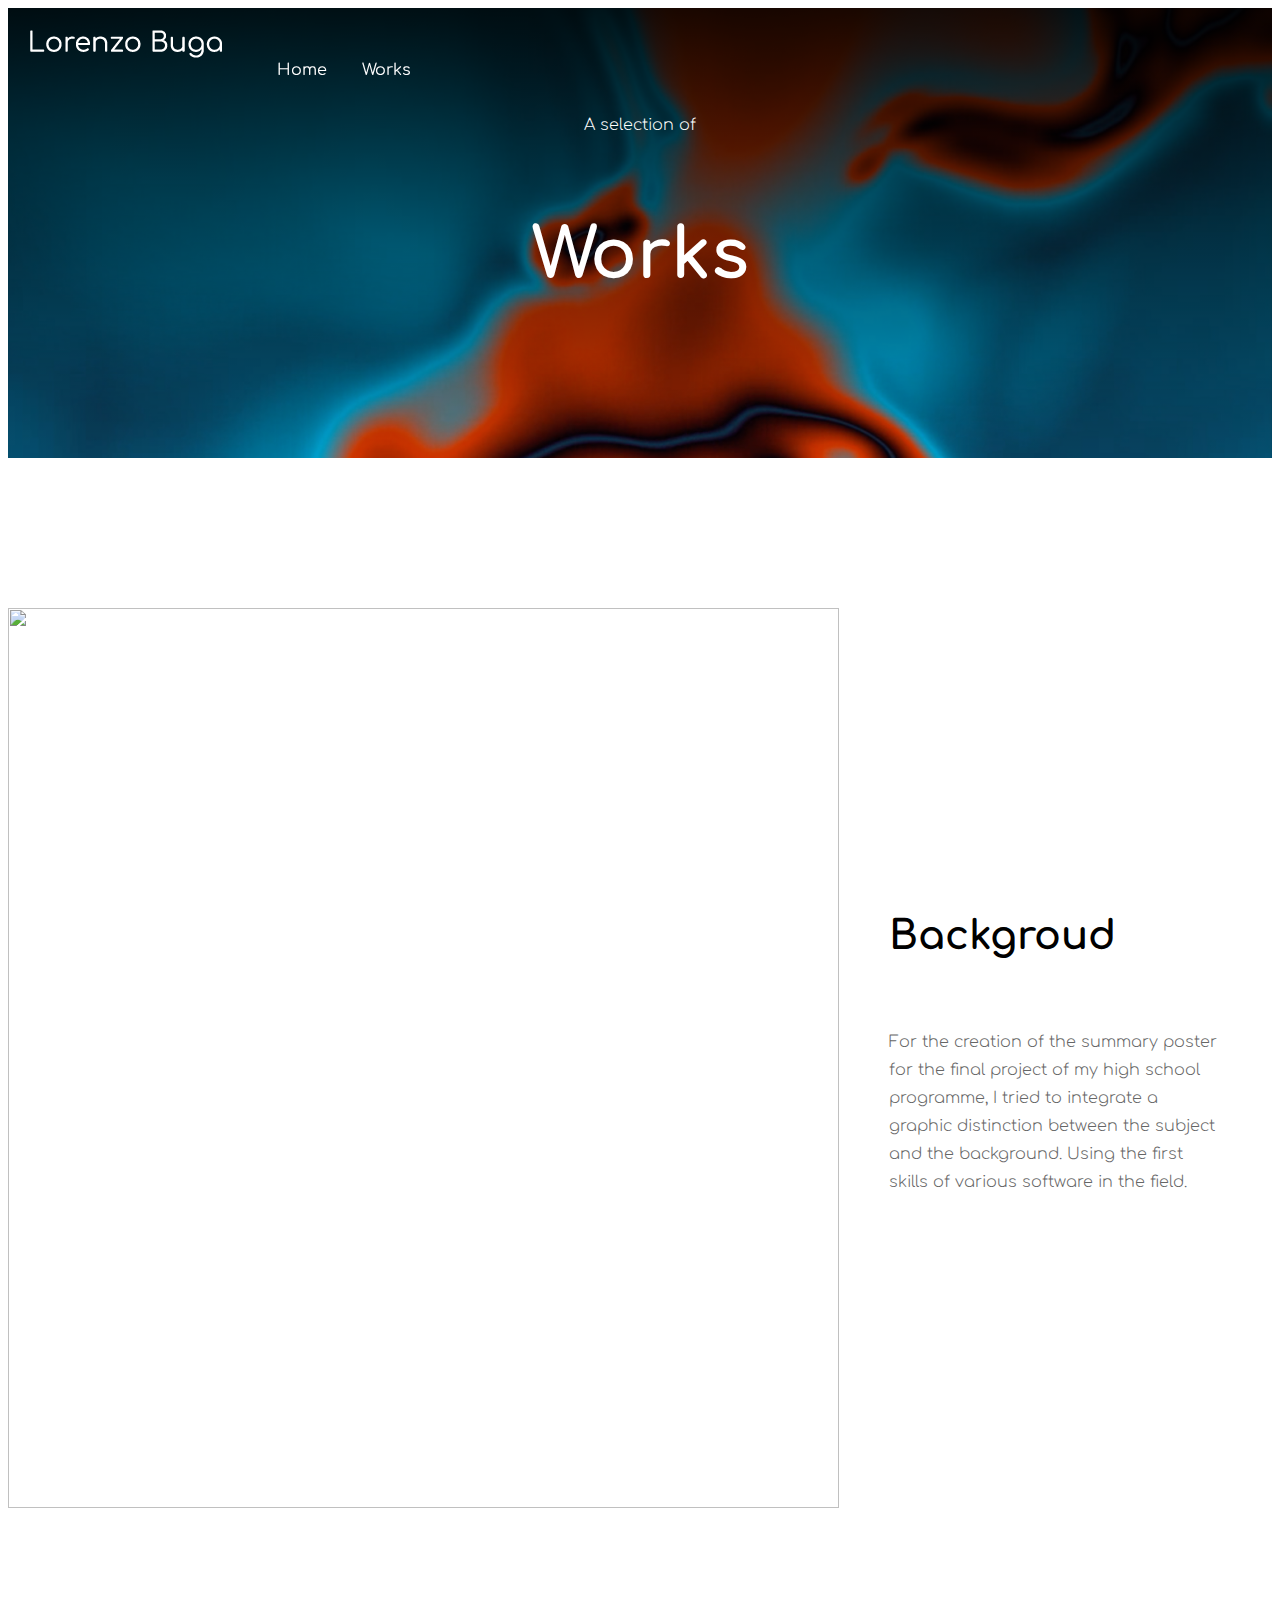
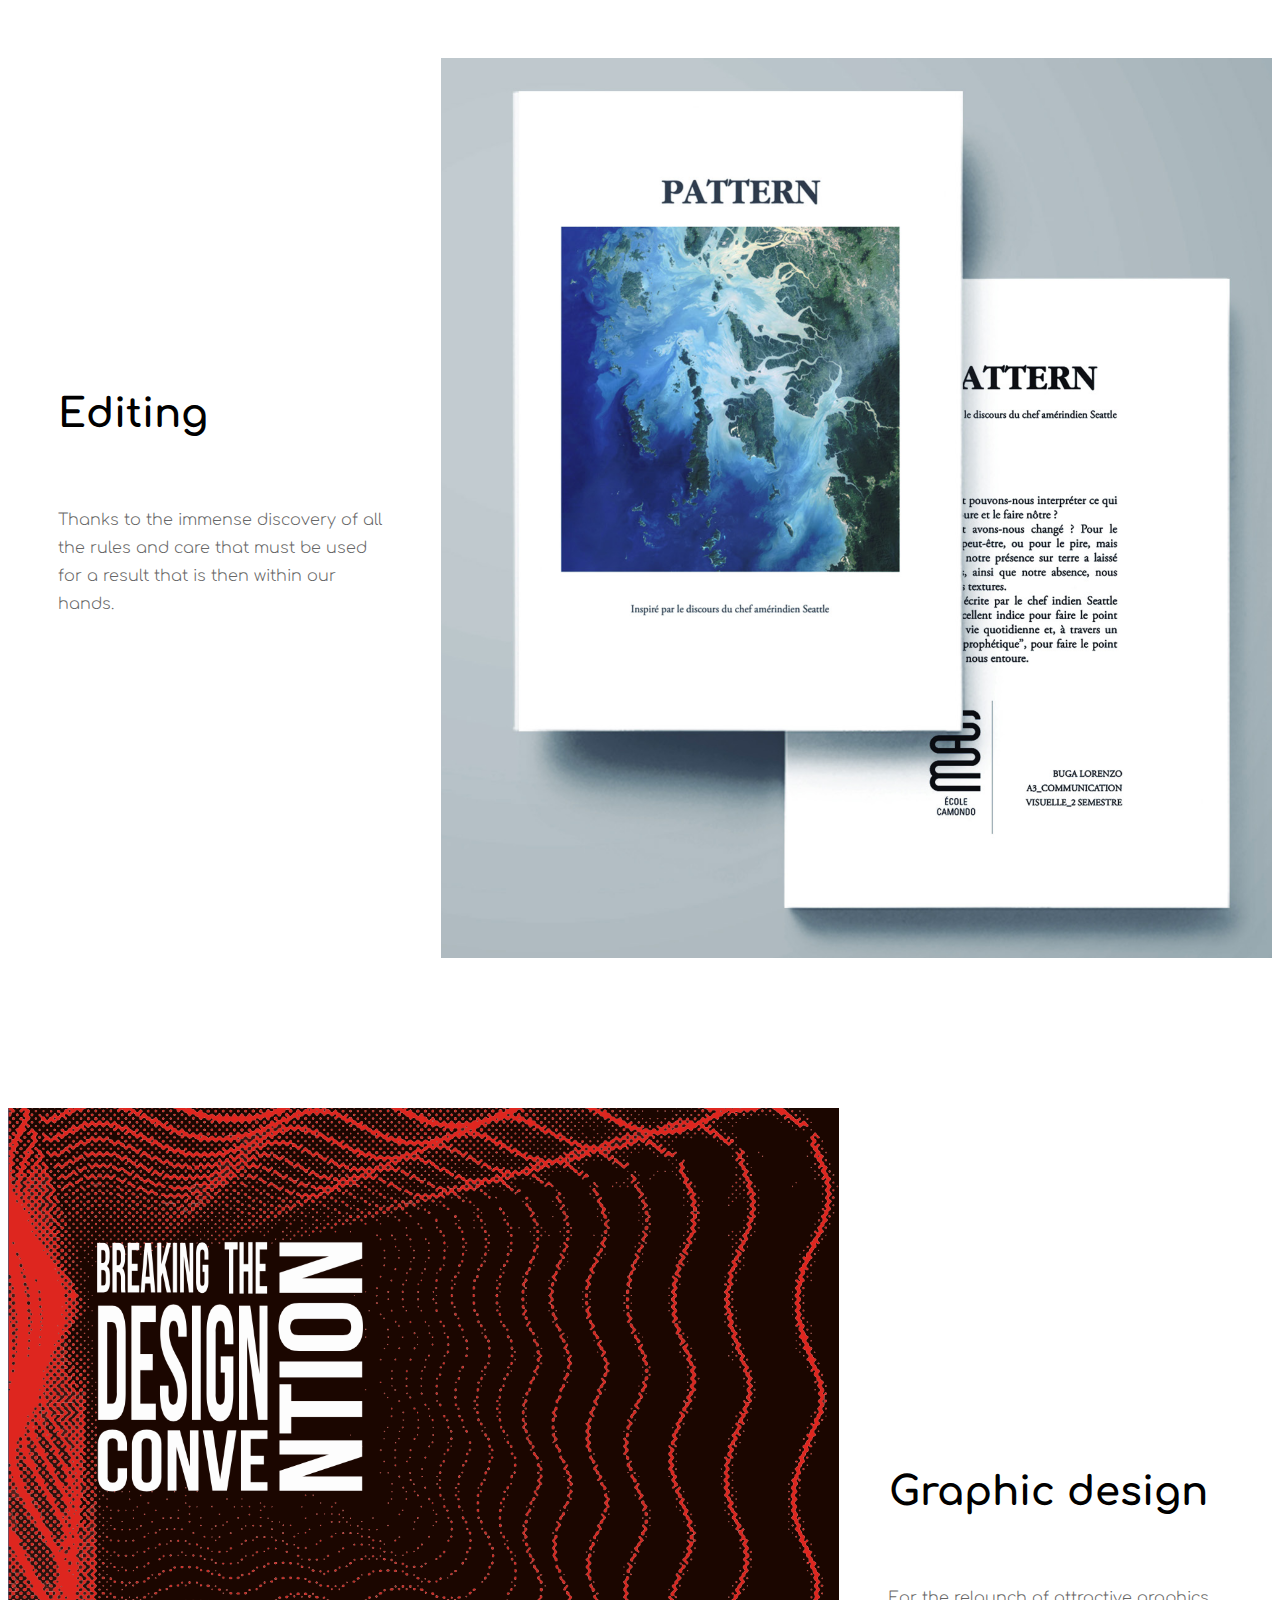
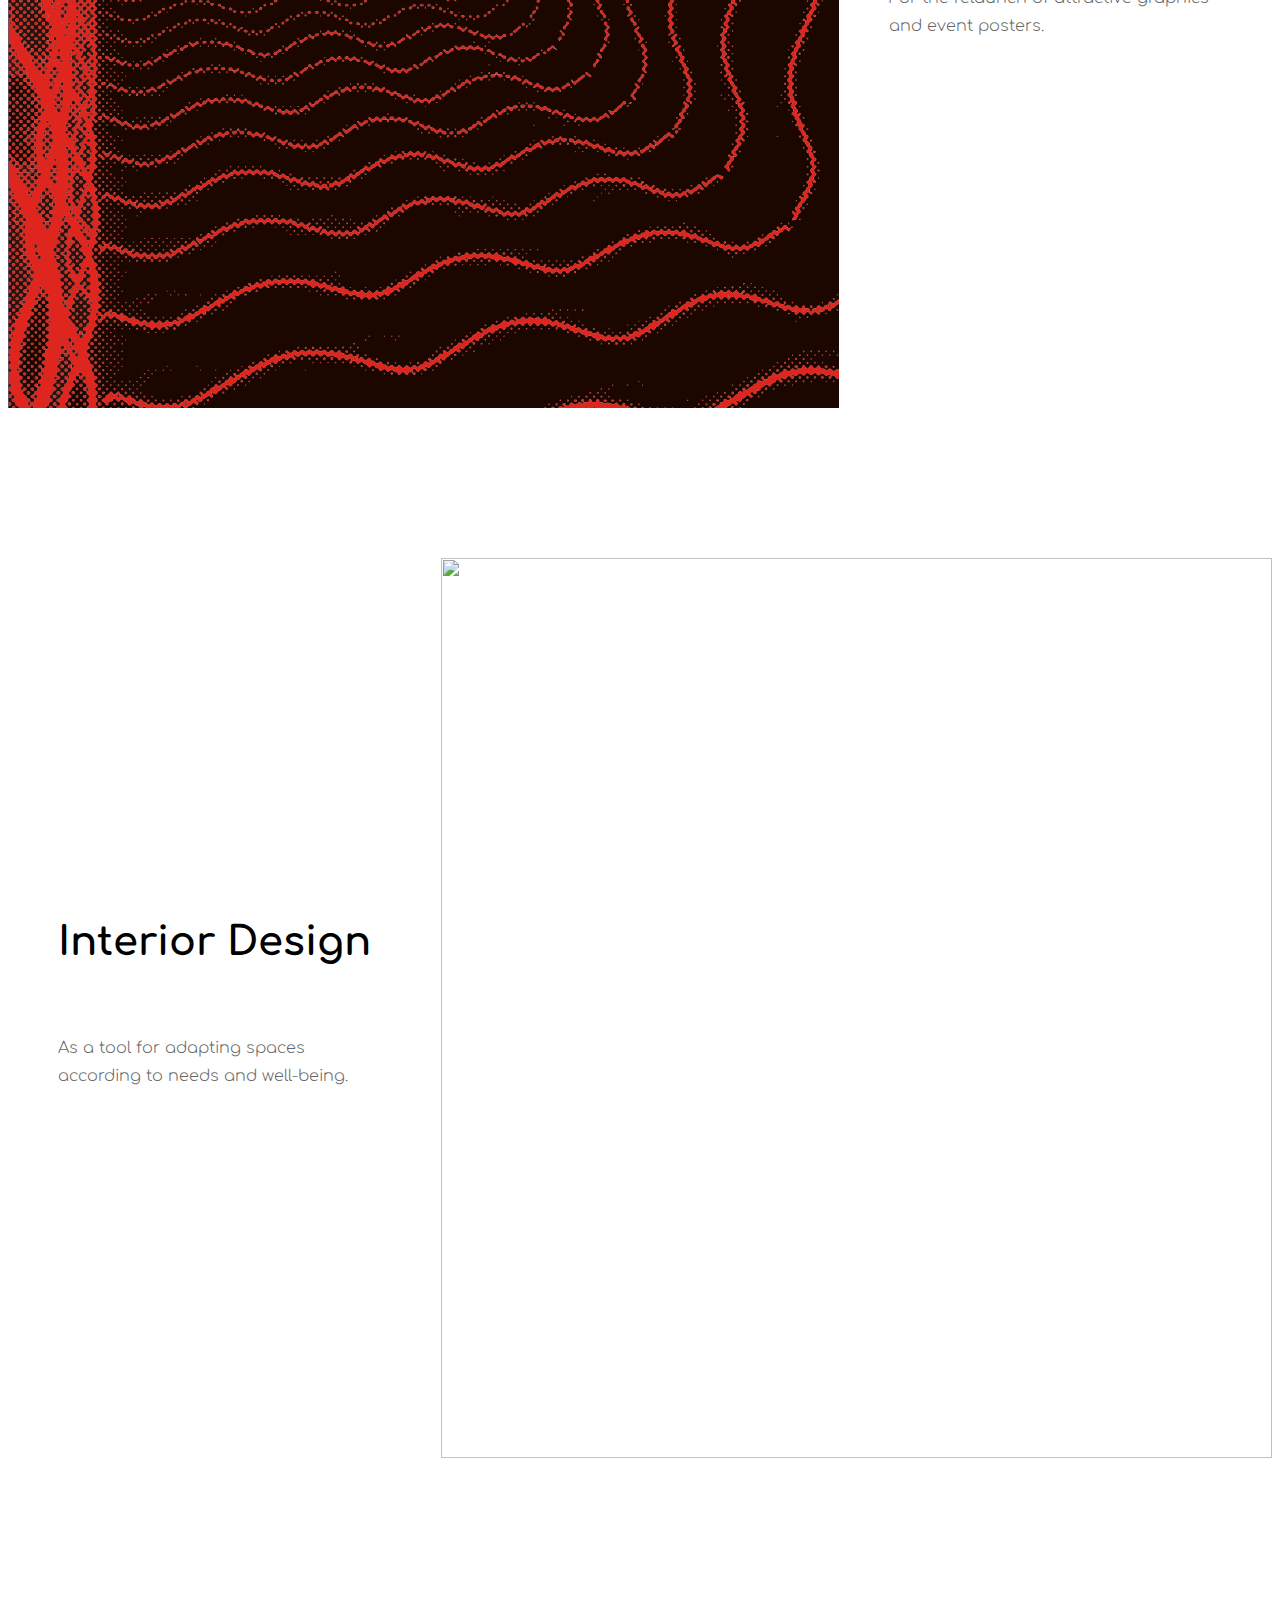
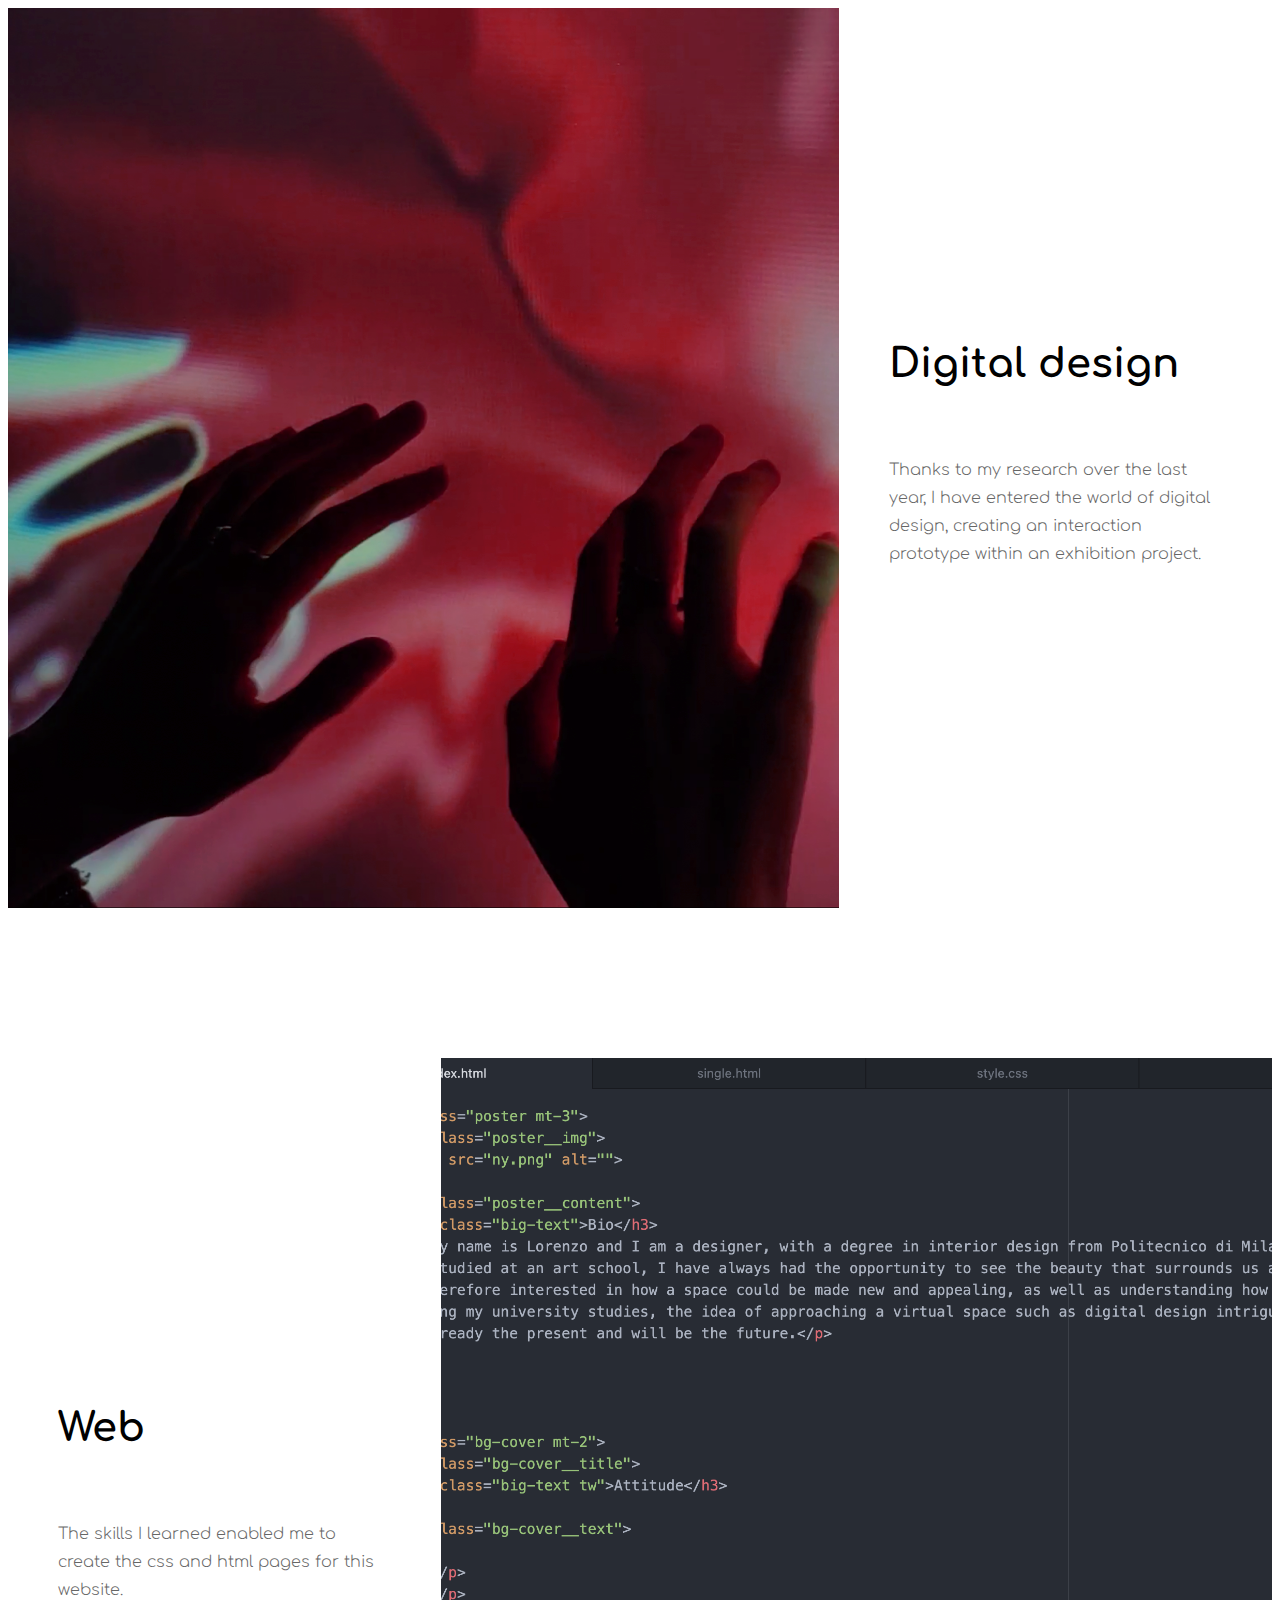
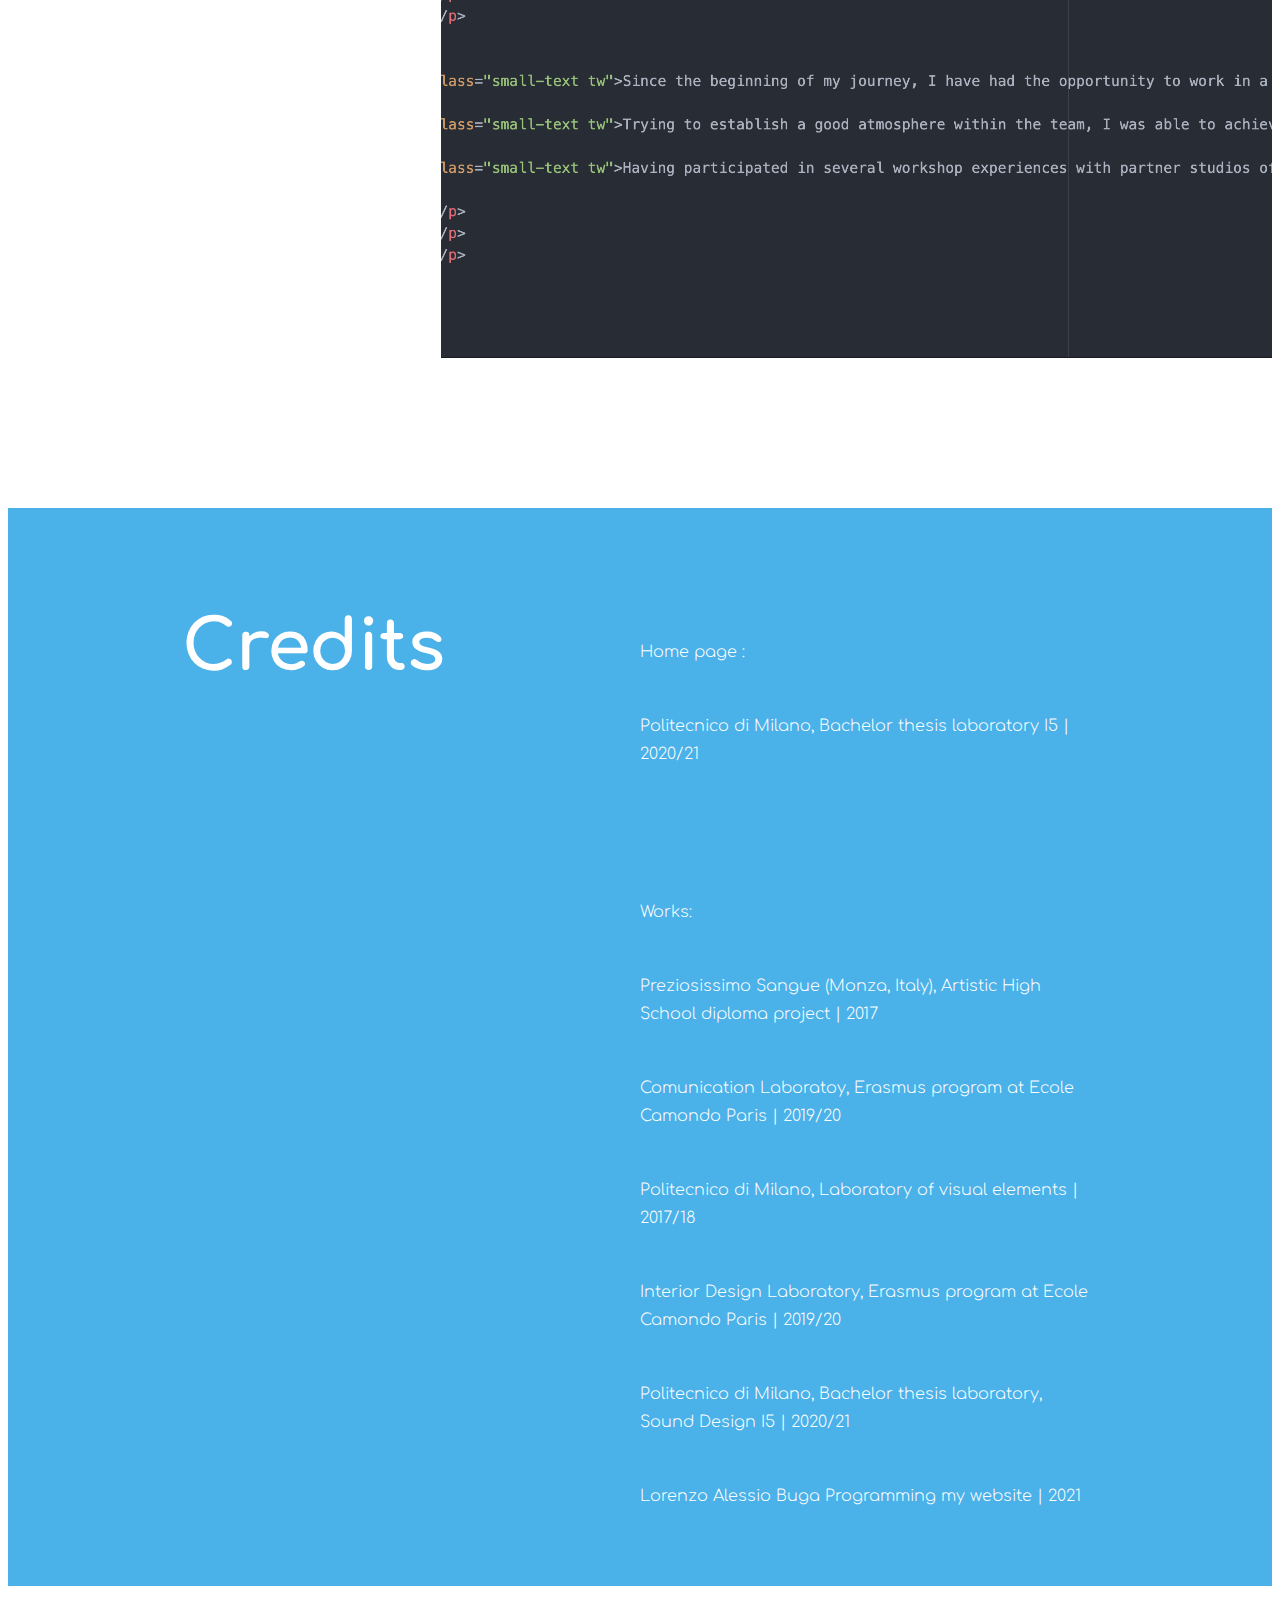
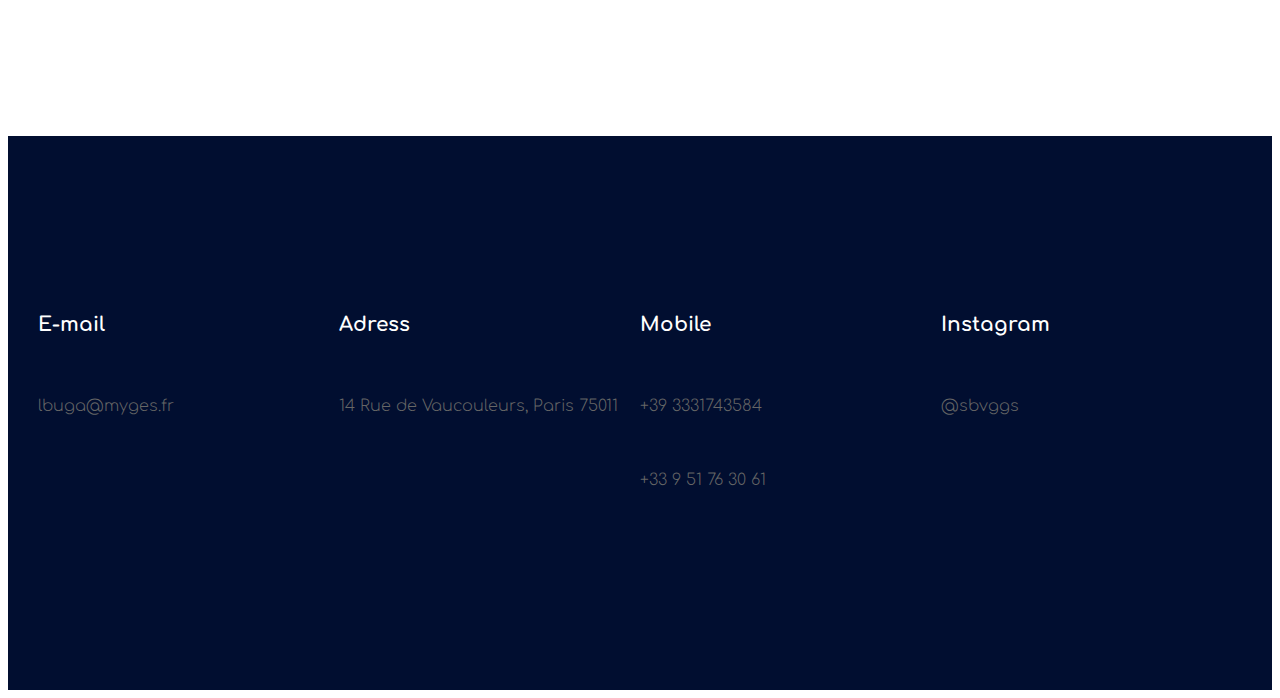
==== single.html @ 57aaa8f6 "Add files via upload" ====
<!DOCTYPE html>
<html lang="en">
<head>
  <meta charset="UTF-8">
  <meta name="viewport" content="width= , initial-scale=1.0">
  <meta http-equiv="X-UA-Compatible" content="ie=edge">
  <title>Document</title>

<link rel="stylesheet" href="https://cdnjs.cloudflare.com/ajax/libs/meyer-reset/2.0/reset.min.css" integrity="sha512-NmLkDIU1C/C88wi324HBc+S2kLhi08PN5GDeUVVVC/BVt/9Izdsc9SVeVfA1UZbY3sHUlDSyRXhCzHfr6hmPPw==" crossorigin="anonymous" referrerpolicy="no-referrer" />



<link rel="stylesheet" href="style.css">

<link rel="stylesheet" href="https://cdnjs.cloudflare.com/ajax/libs/flickity/2.2.2/flickity.min.css" integrity="sha512-BiFZ6oflftBIwm6lYCQtQ5DIRQ6tm02svznor2GYQOfAlT3pnVJ10xCrU3XuXnUrWQ4EG8GKxntXnYEdKY0Ugg==" crossorigin="anonymous" referrerpolicy="no-referrer" />



<link rel="preconnect" href="https://fonts.googleapis.com">
<link rel="preconnect" href="https://fonts.gstatic.com" crossorigin>
<link href="https://fonts.googleapis.com/css2?family=Comfortaa:wght@300;400&display=swap" rel="stylesheet">



</head>
<body>

<div class="header">
  <div class="logo">
    <img src="logo.png" alt="">
  </div>
  <ul class="menu">
    <li><a href="index.html">Home</a></li>
    <li><a href="single.html">Works</a></li>
  </ul>
  </div>
  <div class="hamburger">
    <span></span>
    <span></span>
    <span></span>
  </div>
</div>



<div class="hero hero--small">
  <div class="hero__content">
    <p class="intro-text">A selection of</p>
    <h1 class="big-text">Works</h1>
  </div>
</div>















<div class="poster mt-3">
  <div class="poster__img">
    <img src="liceo.jpg" alt="">
  </div>
  <div class="poster__content">
    <h3 class="med-text">Backgroud</h3>
    <p>For the creation of the summary poster for the final project of my high school programme, I tried to integrate a graphic distinction between the subject and the background.
Using the first skills of various software in the field.</p>
  </div>
</div>








<div class="poster mt-3">
  <div class="poster__content">
    <h3 class="med-text">Editing</h3>
    <p>Thanks to the immense discovery of all the rules and care that must be used for a result that is then within our hands.</p>
  </div>
  <div class="poster__img">
    <img src="com1.png" alt="">
  </div>
</div>




<div class="poster mt-3">
  <div class="poster__img">
    <img src="layout.png" alt="">
  </div>
  <div class="poster__content">
    <h3 class="med-text">Graphic design</h3>
    <p>For the relaunch of attractive graphics and event posters. </p>
  </div>
</div>



<div class="poster mt-3">
  <div class="poster__content">
    <h3 class="med-text">Interior Design</h3>
    <p>As a tool for adapting spaces according to needs and well-being.</p>
  </div>
  <div class="poster__img">
    <img src="render.png" alt="">
  </div>
</div>


<div class="poster mt-3">
  <div class="poster__img">
    <img src="interaction.png" alt="">
  </div>
  <div class="poster__content">
    <h3 class="med-text">Digital design</h3>
    <p>Thanks to my research over the last year, I have entered the world of digital design, creating an interaction prototype within an exhibition project.</p>
  </div>
</div>

<div class="poster mt-3">
  <div class="poster__content">
    <h3 class="med-text">Web</h3>
    <p>The skills I learned enabled me to create the css and html pages for this website.</p>
  </div>
  <div class="poster__img">
    <img src="css.png" alt="">
  </div>
</div>




<div class="panel-blue mt-3">

  <div class="col panel-blue__text">
    <div class="grid">
      <div class="col">
        <h3 class="big-text tw">Credits</h3>
      </div>
      <div class="col">
        <p class="tw mt-2">Home page :</p>
        <p class="tw">Politecnico di Milano, Bachelor thesis laboratory I5 | 2020/21</p>
        <p class="tw mt-2">Works:</p>
        <p class="tw">Preziosissimo Sangue (Monza, Italy), Artistic High School diploma project | 2017</p>
        <p class="tw">Comunication Laboratoy, Erasmus program at Ecole Camondo Paris | 2019/20</p>
        <p class="tw">Politecnico di Milano, Laboratory of visual elements | 2017/18</p>
        <p class="tw">Interior Design Laboratory, Erasmus program at Ecole Camondo Paris | 2019/20</p>
        <p class="tw">Politecnico di Milano, Bachelor thesis laboratory, Sound Design I5 | 2020/21</p>
        <p class="tw">Lorenzo Alessio Buga Programming my website  | 2021</p>




      </div>
    </div>
  </div>
</div>

</div>



<footer class="footer mt-3">

<div class="grid">
  <div class="col">
    <h4 class="normal-text tw">E-mail</h4>
    <p>lbuga@myges.fr</p>
  </div>
  <div class="col">
    <h4 class="normal-text tw">Adress</h4>
    <p>14 Rue de Vaucouleurs, Paris 75011</p>
  </div>
  <div class="col">
    <h4 class="normal-text tw">Mobile</h4>
    <p>+39 3331743584</p>
    <p>+33 9 51 76 30 61</p>
  </div>
  <div class="col">
    <h4 class="normal-text tw">Instagram</h4>
    <p>@sbvggs</p>
  </div>
</div>

</footer>







<!-- Jquery -->
<script src="https://ajax.googleapis.com/ajax/libs/jquery/3.1.0/jquery.min.js"></script>

<script src="https://cdnjs.cloudflare.com/ajax/libs/flickity/2.2.2/flickity.pkgd.min.js" integrity="sha512-cA8gcgtYJ+JYqUe+j2JXl6J3jbamcMQfPe0JOmQGDescd+zqXwwgneDzniOd3k8PcO7EtTW6jA7L4Bhx03SXoA==" crossorigin="anonymous" referrerpolicy="no-referrer"></script>




<script>
  $( document ).ready(function() {

    /* Open Panel */
    $( ".hamburger" ).on('click', function() {
      $(".menu").toggleClass("menu--open");
    });
  });
</script>


</body>
</html>
---- style.css ----
/* ! Base Style */
body{font-family: 'Comfortaa', cursive;font-size: 16px;}

a{text-decoration: none;}

h1, h2, h3, h4, h5, p{color: #000; padding-bottom: 30px;}
p{line-height: 28px; color: #666; font-weight: 300;}
.big-text{font-size: 70px;font-weight: 900;}
.med-text{font-size: 40px;}
.normal-text{font-size: 20px;}
.small-text{font-size: 14px;}
.itro-text{text-transform: uppercase;font-size: 20px;font-weight: bold;}

.button{padding: 18px 28px; background:  #316bff;color: #fff;display: inline-block;border-radius: 4px;}

@media (max-width: 768px) {
 .big-text{font-size: 40px;}
}



/* ! Helpers */






.mt-1{margin-top: 50px;}
.mt-2{margin-top: 100px;}
.mt-3{margin-top: 150px;}

.tw{color:#fff;}

/* ! Header */

.header{
  width: 100%;
  position: fixed;
  top: 0;
  left: 50%;
  transform: translateX(-50%);
  padding: 30px;
  display: flex;
  max-width: 1350px;

}

.logo{z-index: 1}

.menu{

  width: 100%;
  z-index: 0;
}

.menu li{display: inline-block;;}
.menu li a{color: #fff;padding: 15px;display: block;}

.hamburger{display: none;}



  @media (max-width: 768px) {


    .cta{display: none;}
    .menu{position: absolute; top:0; right:-100%;background: #316bff; height: 100vh;padding-top: 80px;}
    .menu li{display: block;}
    .menu li a{padding: 15px 30px;font-size: 20px;}
    .menu--open{right: 0;}


    .hamburger{
      display: block;
      width: 30px;
      height: 30px;
      position: absolute;
      top: 40px;
      right: 30px;
    }
.hamburger span {background: #fff;height: 3px;width: 100%;display: block;margin-bottom: 5px;}
  }

/* ! Hero */
.hero{

  height: 100vh;
  display: flex; width: 100%; align-items: center;
  background: linear-gradient(0deg, rgba(0,0,0,.2), rgba(0,0,0,0.9)), url('bg-video.png') no-repeat center center;
  background-size: cover;
}

.hero__content{

  width: 100%;
  max-width: 1350px;
  margin: 0 auto;
  padding: 30px;
}

.hero__content h1,
.hero__content p{color: #fff; }

.hero--small{height: 450px;text-align: center;}


/* ! Poster */
.poster{
  display: flex;
  height: 100vh;
  width: 100%;
  align-items: center;
}

.poster__img{width: 80%;height: 100%;}
.poster__img img{object-fit: cover; width: 100%;height: 100%;}
.poster__content{width: 40%; padding: 50px;}

@media (max-width: 768px) {
  .poster{flex-wrap: wrap;height: auto;}

  .poster__img,
  .poster__content{width: 100%;}


}

/* ! BG Cover */

.bg-cover{
  display: flex;
  padding: 100px 0;
  background: linear-gradient(0deg, rgba(0,0,0,.2), rgba(0,0,0,0.9)), url('equipe.jpg') no-repeat center center;
  background-size: cover;
}

.bg-cover__text{width: 50%;padding: 30px;}
.bg-cover__title {width: 50%; padding: 50px;display: flex;align-items: center;}

@media (max-width: 768px) {
  .bg-cover{flex-wrap: wrap; height: auto;}
  .bg-cover__text,
  .bg-cover__title {width: 100%;}
}


/* ! Grid */

.grid{display: flex; max-width: 1350px; padding: 0 30px; margin: 0 auto;}
.grid .col{width: 100%;}

@media (max-width: 768px) {
  .grid{flex-wrap: wrap;}

}

/* ! Carousel */

.main-carousel{padding: 40px 0;}

.carousel-cell{
  height: 350px;
  width: 350px;
  background: #316bff;
  border-radius: 100%;
  line-height: 350px;
  text-align: center;
  margin-right: 40px;
}


/* ! Panel Blue */

.panel-blue{background: #4bb1e9;padding: 30px;}
.panel-blue__text{display: flex;align-items: center;}

.dot{height: 250px;width: 250px;
  background: #6adf91;border-radius: 100%;
  line-height: 250px;
  text-align: center;
  display: inline-block;
  margin-right: 40px;
  margin-bottom: 40px;
}


/* ! Footer */

.footer{
  background: #010e30;
  padding: 150px 0;
}









/* !  Content */
.content{max-width: 900px; margin: 0 auto;}










/* ! Helpers */






.mt-1{margin-top: 50px;}
.mt-2{margin-top: 100px;}
.mt-3{margin-top: 150px;}

.tw{color:#fff;}






















*,
*:before,
*:after {
  -webkit-box-sizing: border-box;
     -moz-box-sizing: border-box;
          box-sizing: border-box;
}
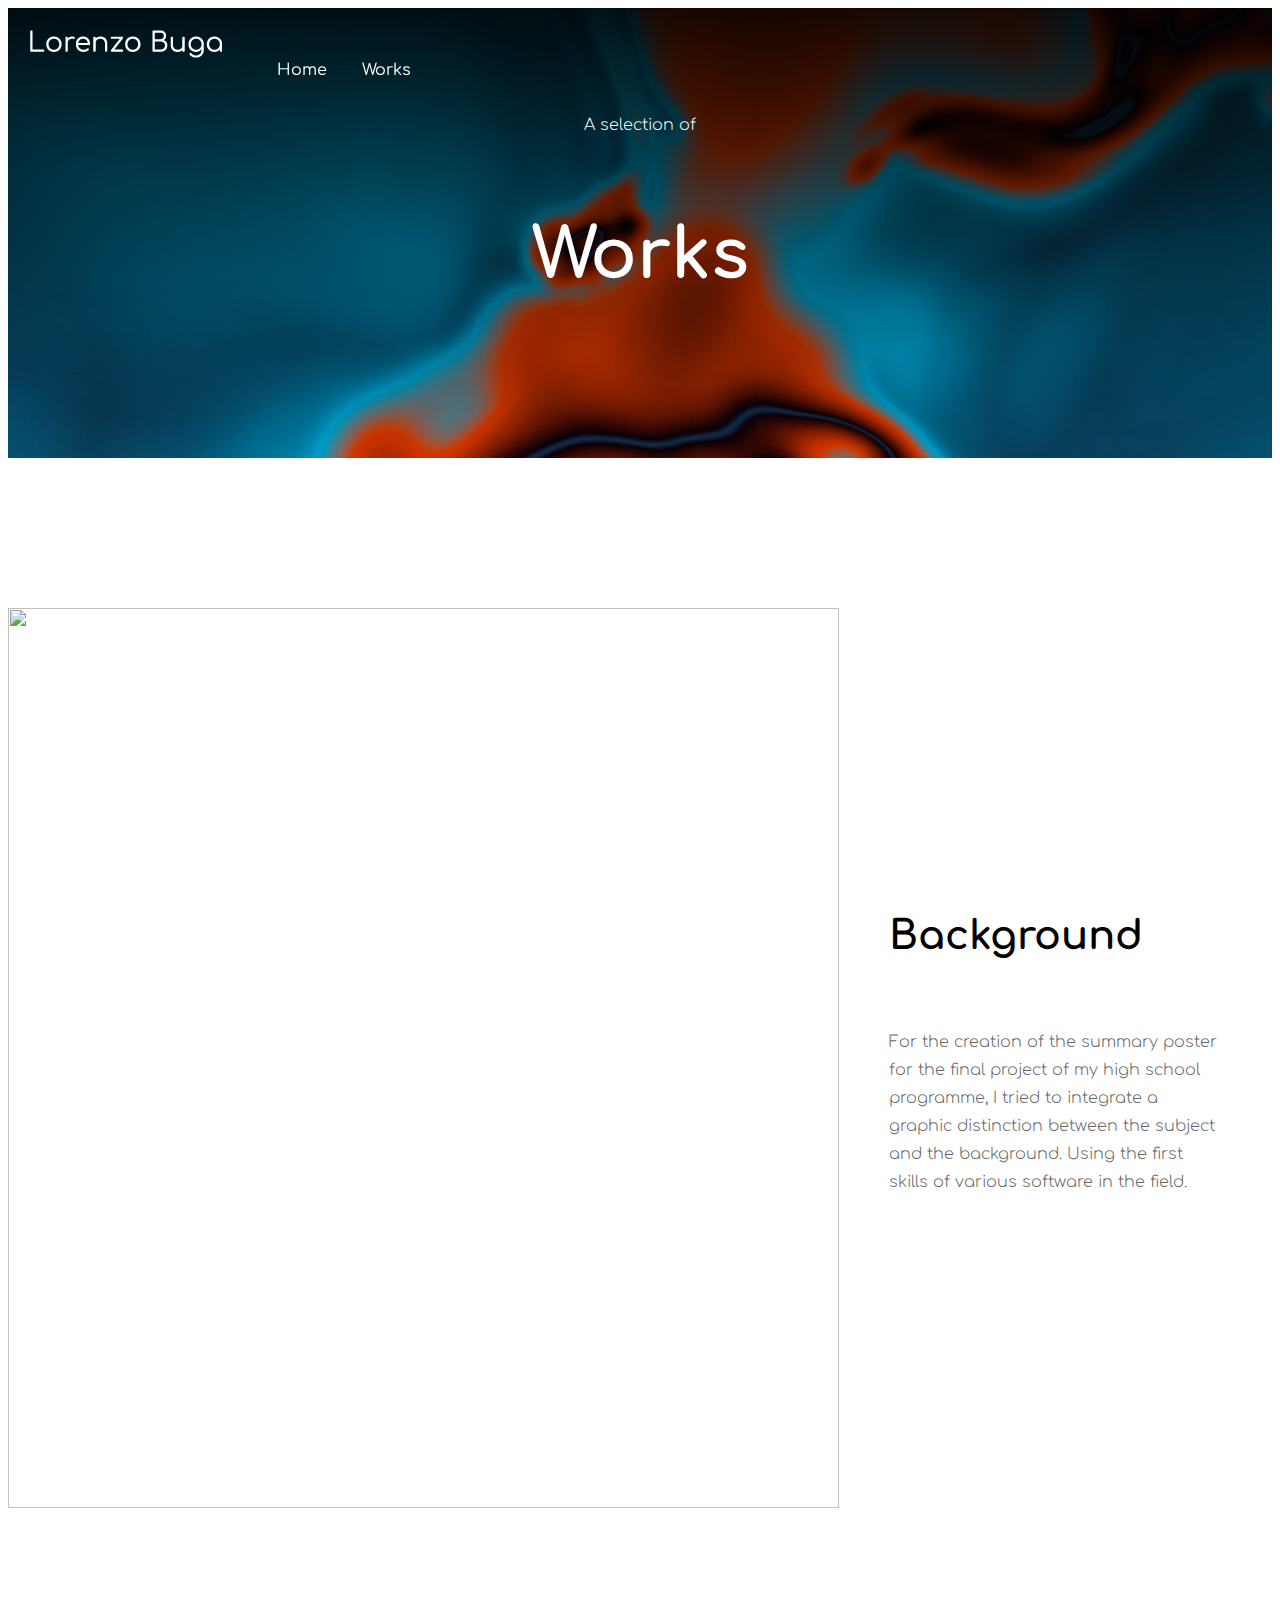
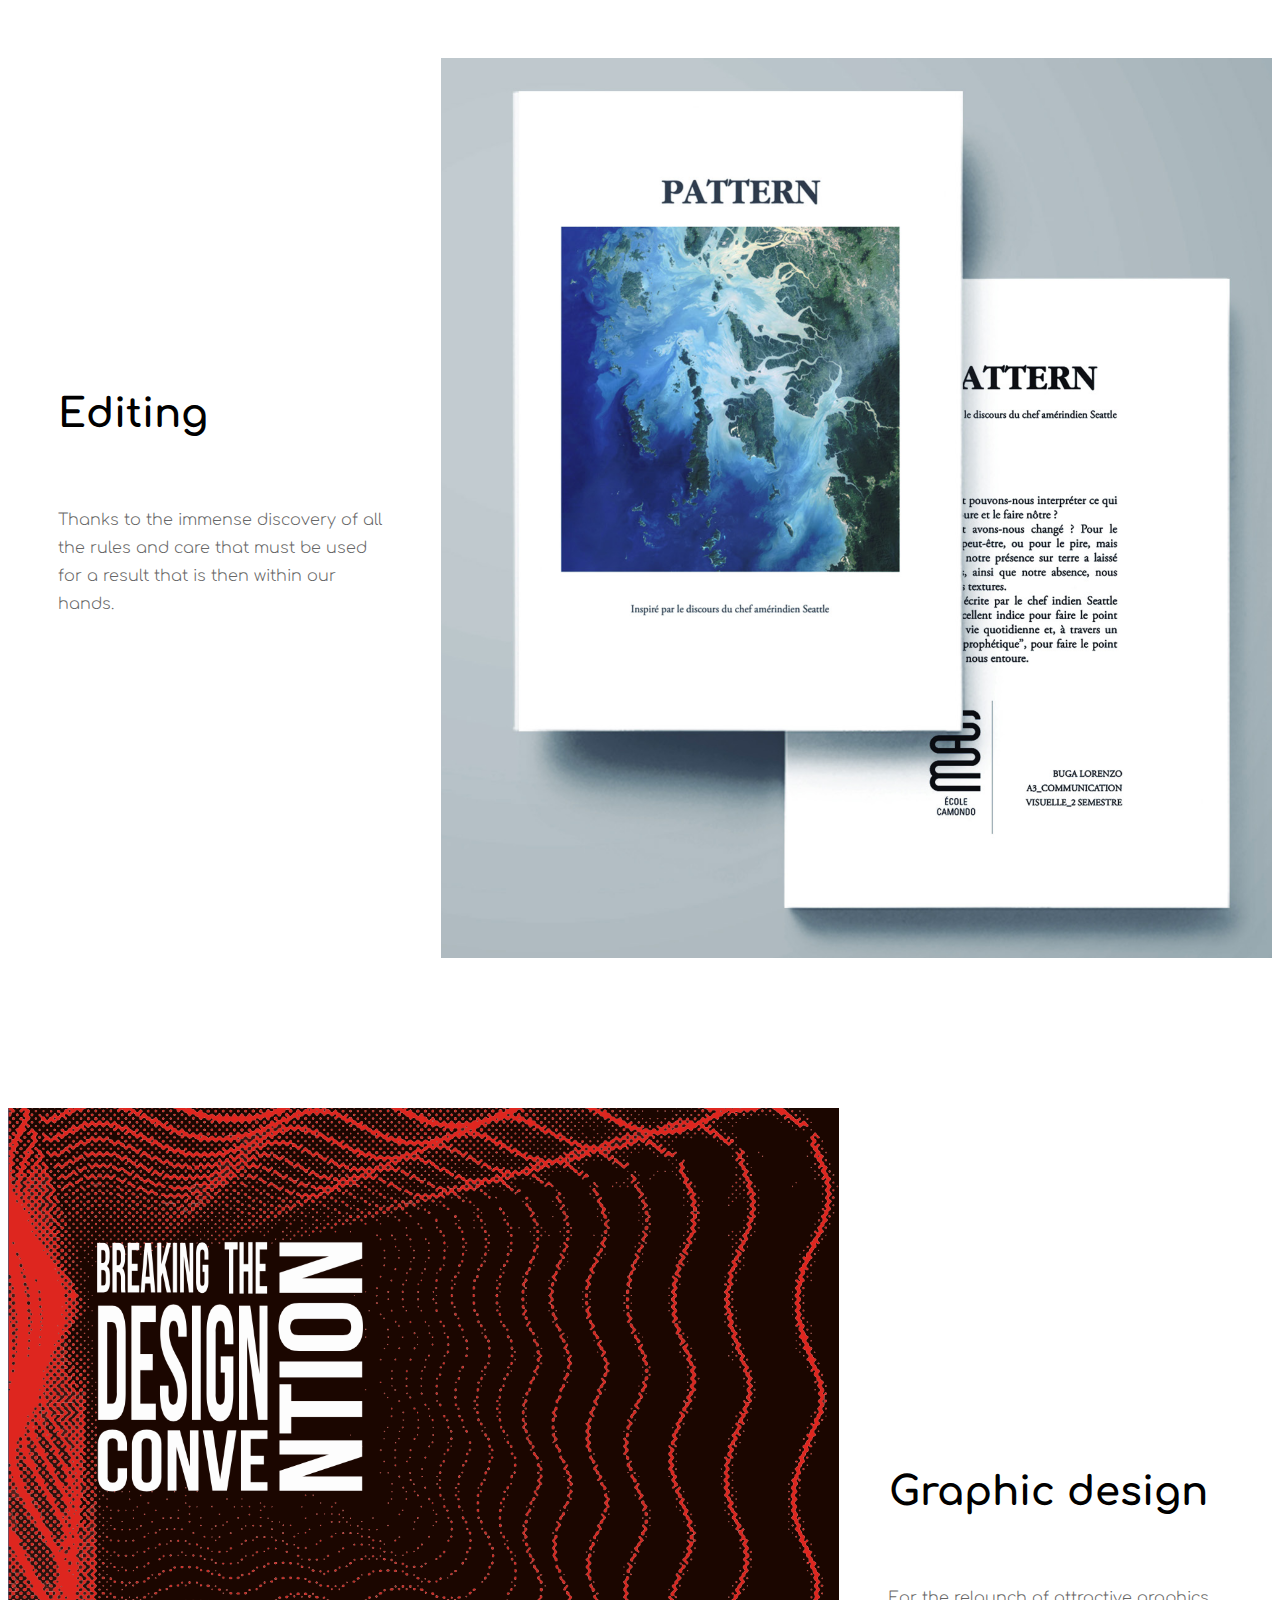
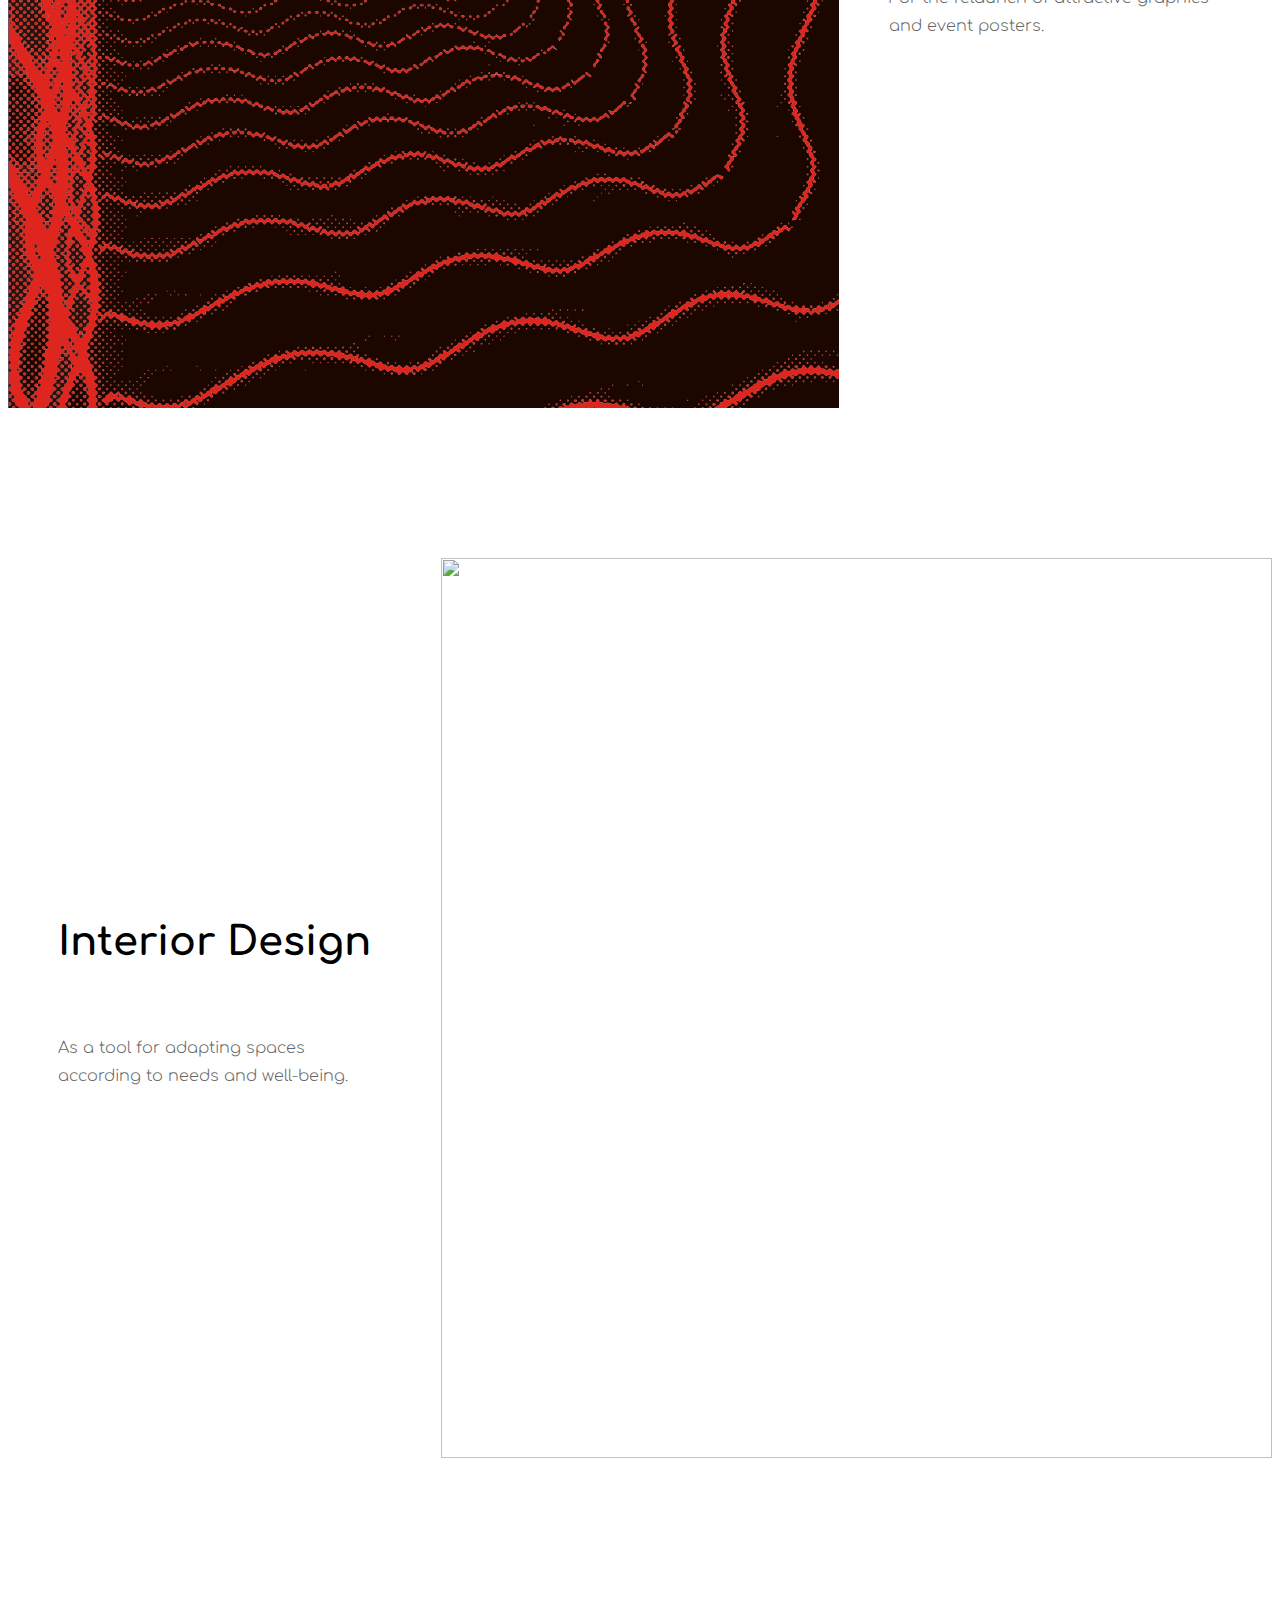
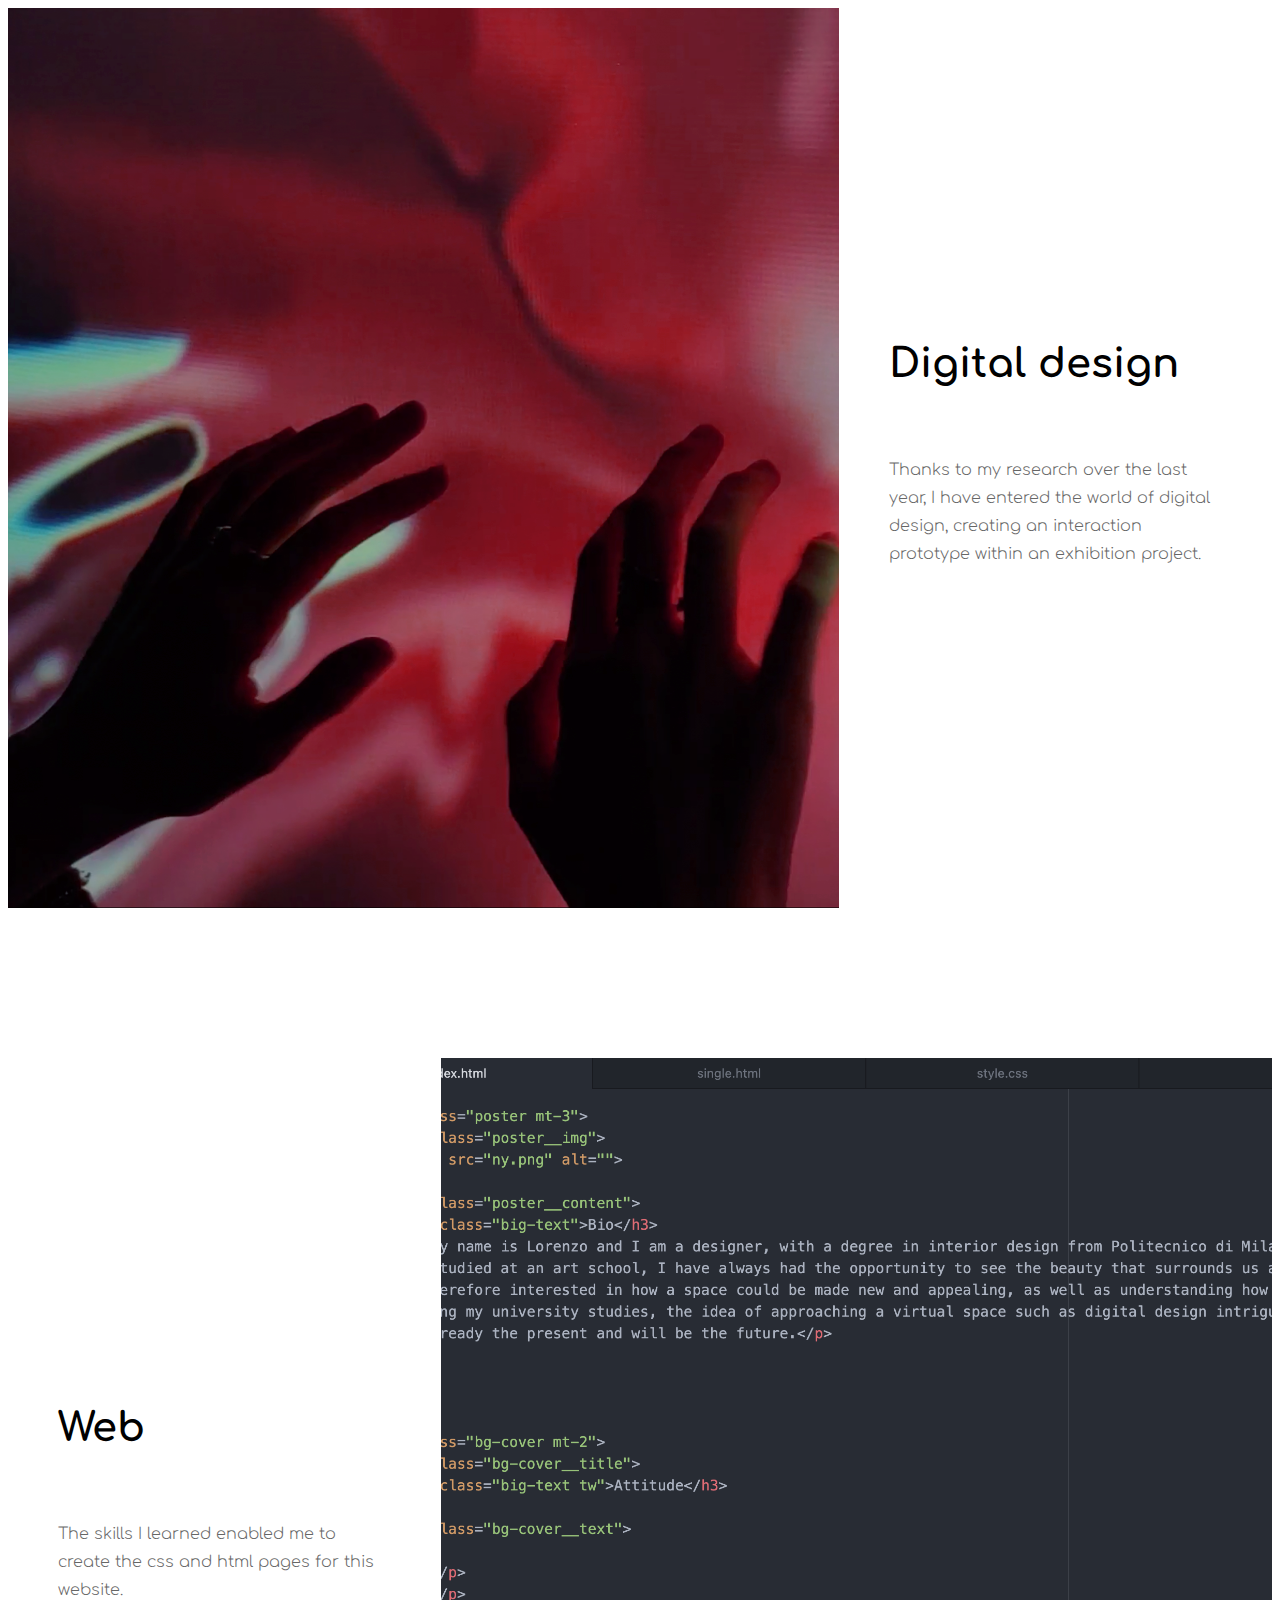
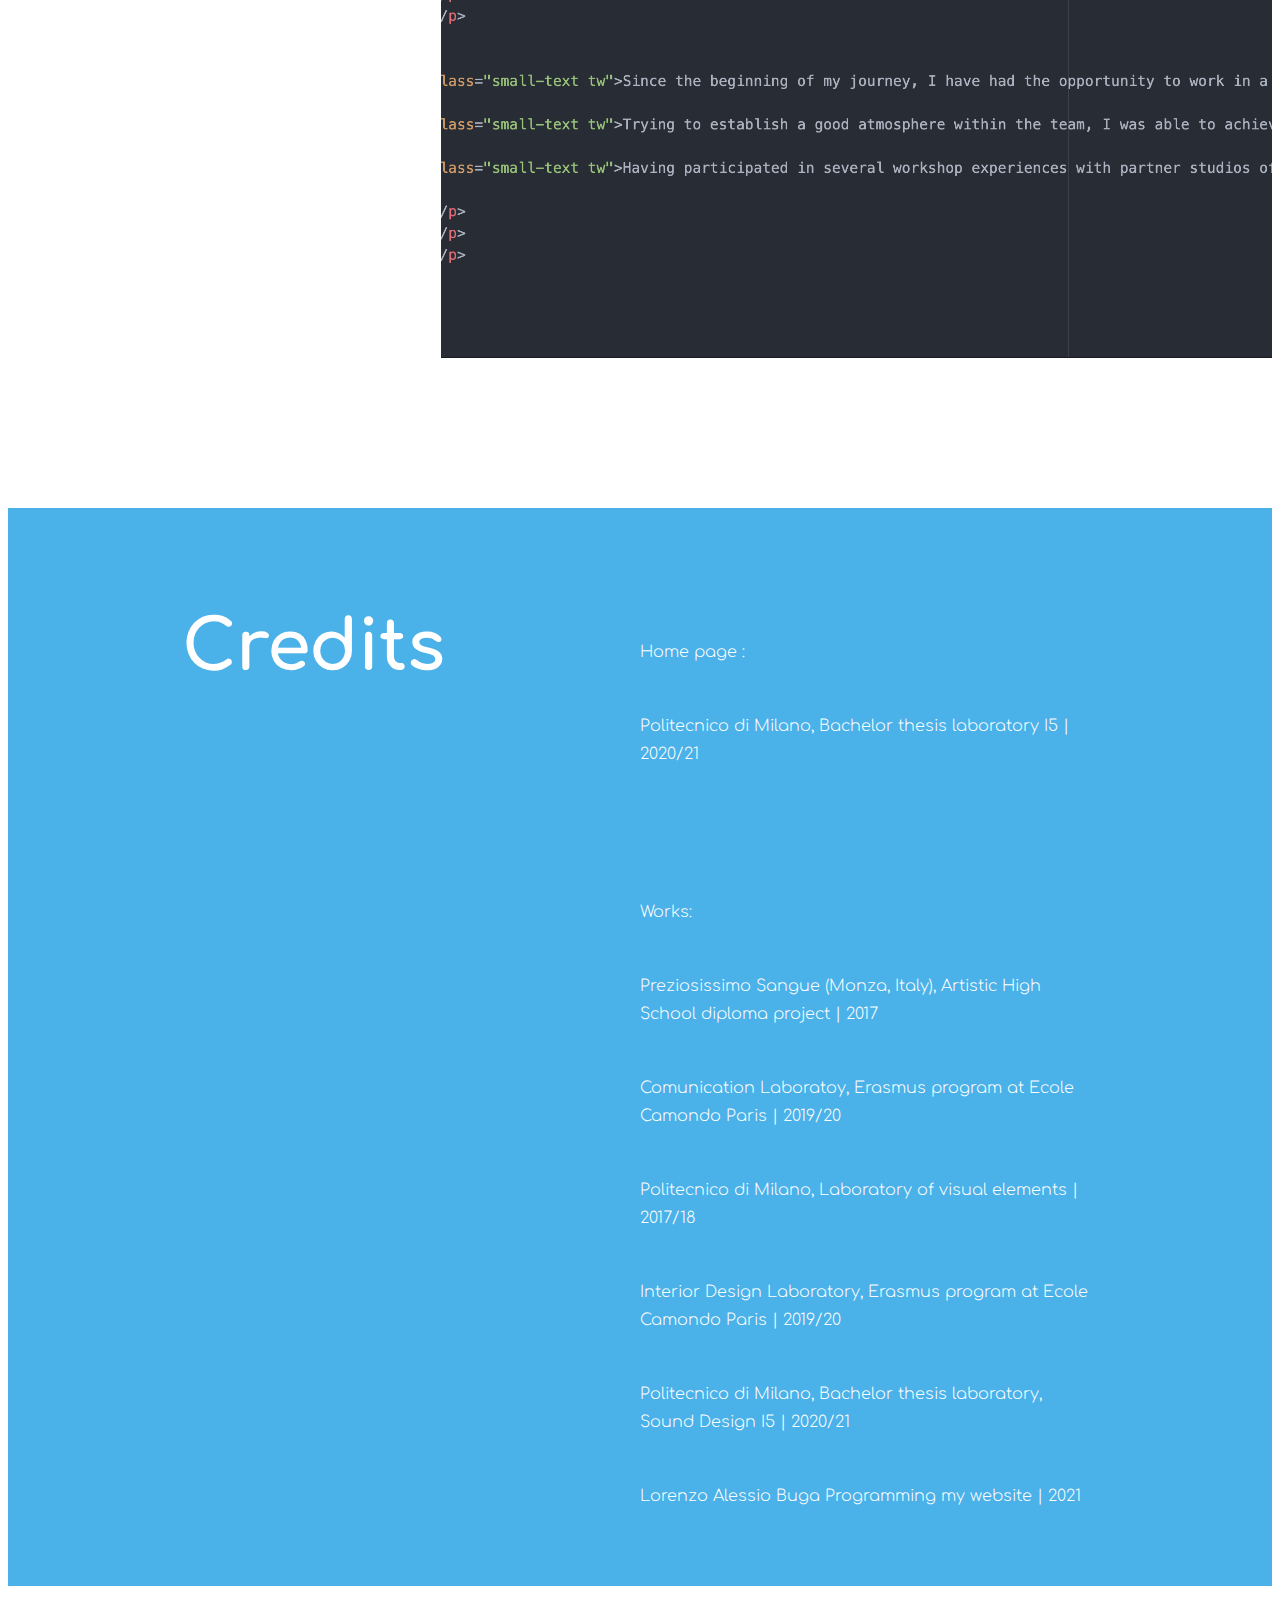
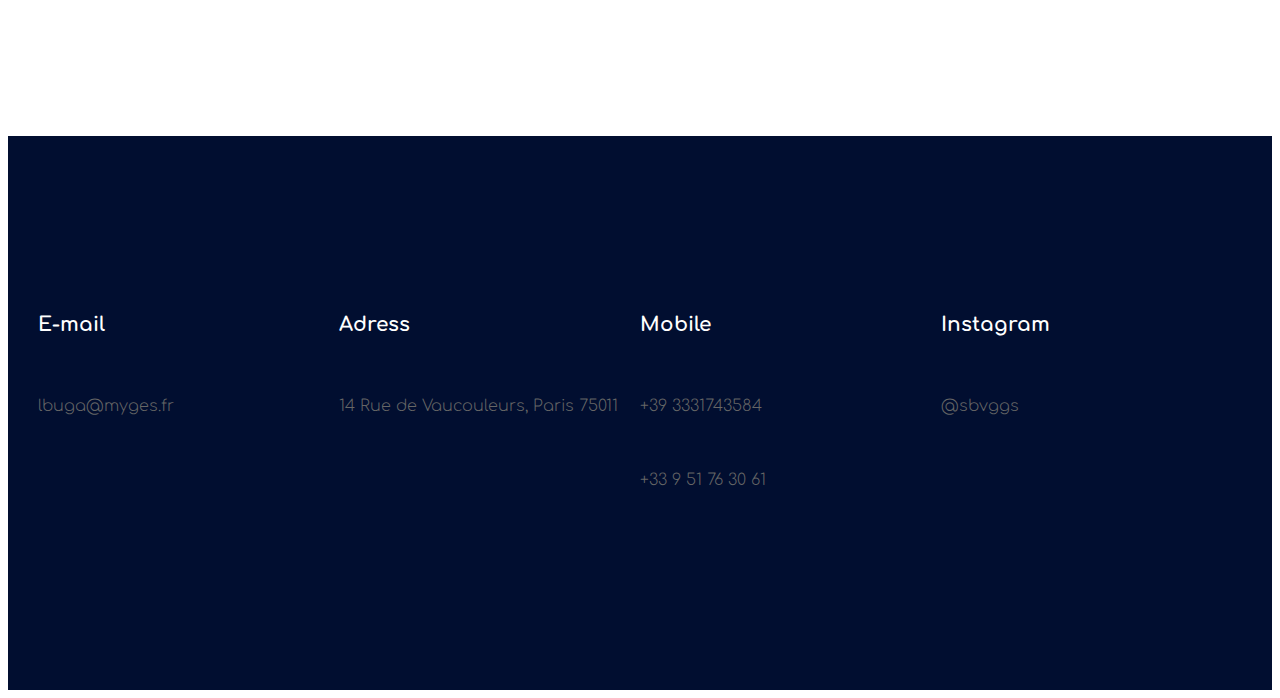
==== commit 4a0a033b: "Update single.html" ====
--- a/single.html
+++ b/single.html
@@ -69,7 +69,7 @@
     <img src="liceo.jpg" alt="">
   </div>
   <div class="poster__content">
-    <h3 class="med-text">Backgroud</h3>
+    <h3 class="med-text">Background</h3>
     <p>For the creation of the summary poster for the final project of my high school programme, I tried to integrate a graphic distinction between the subject and the background.
 Using the first skills of various software in the field.</p>
   </div>
